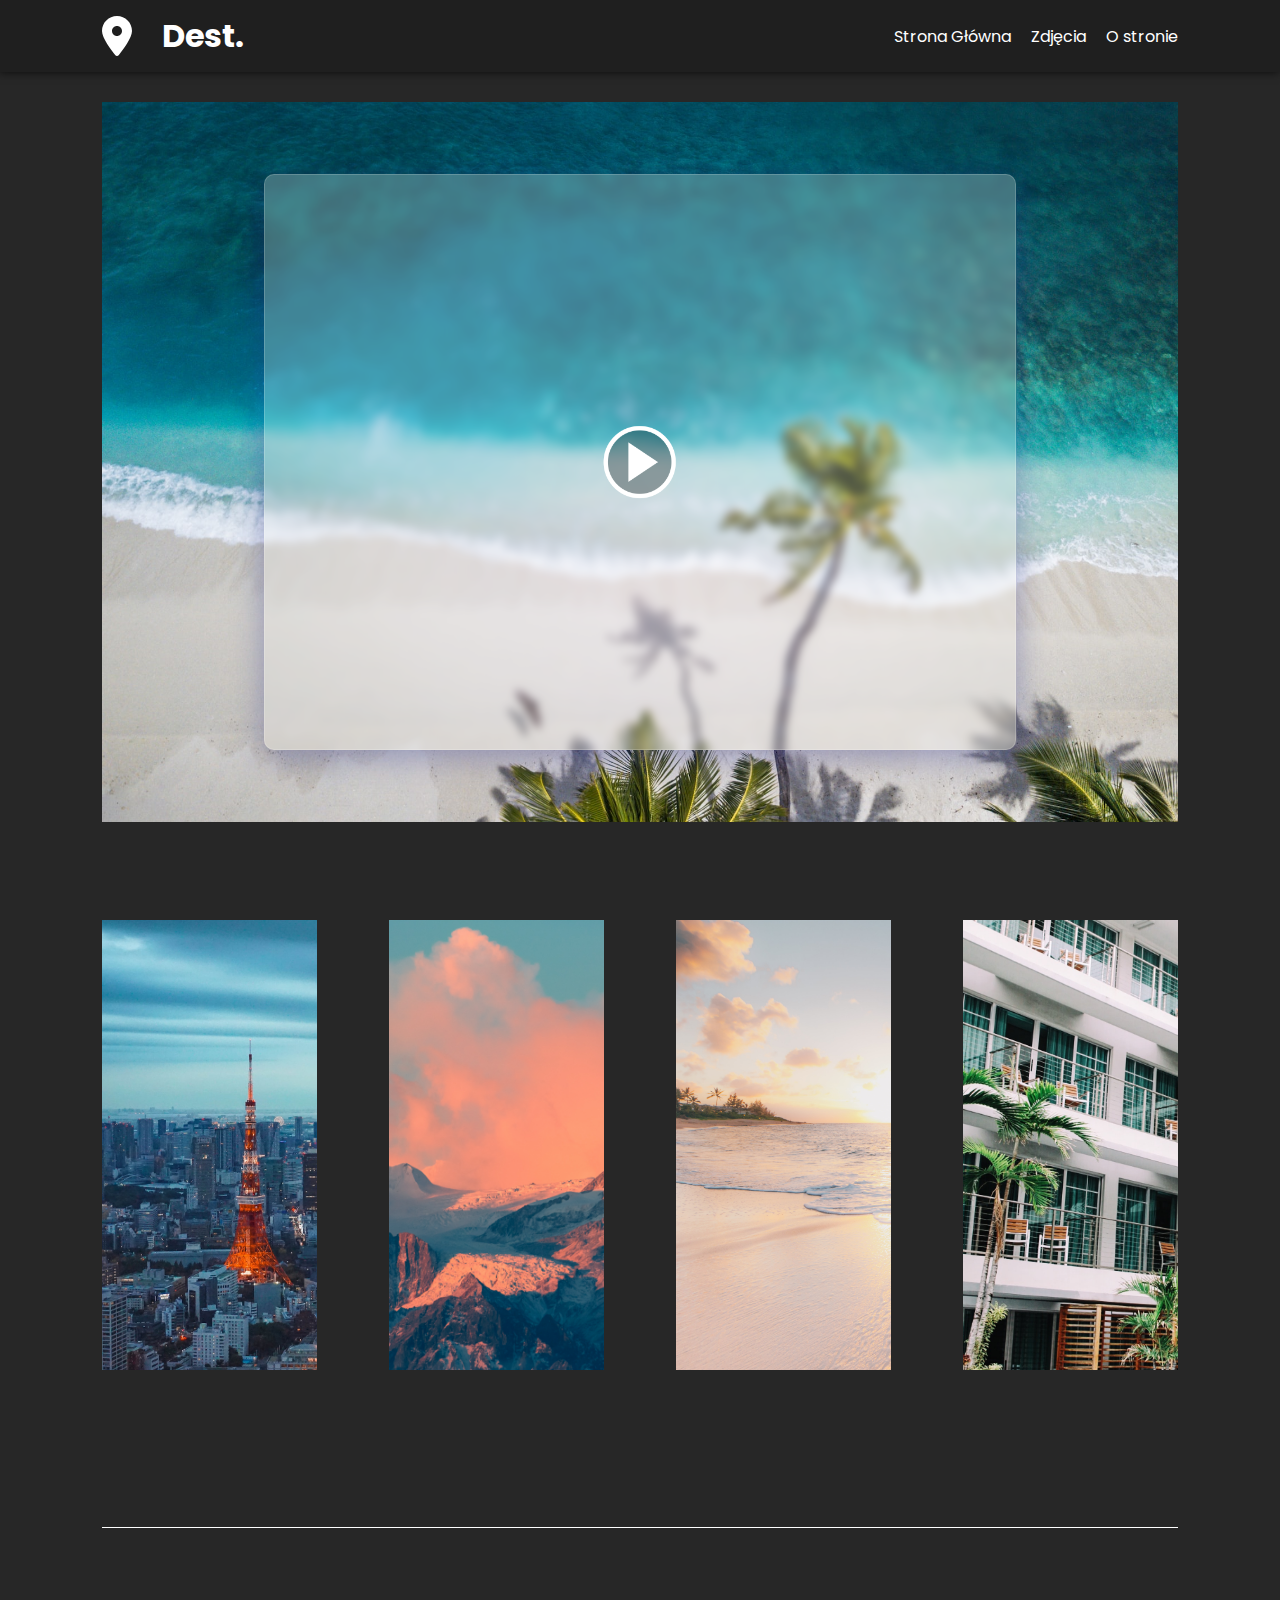
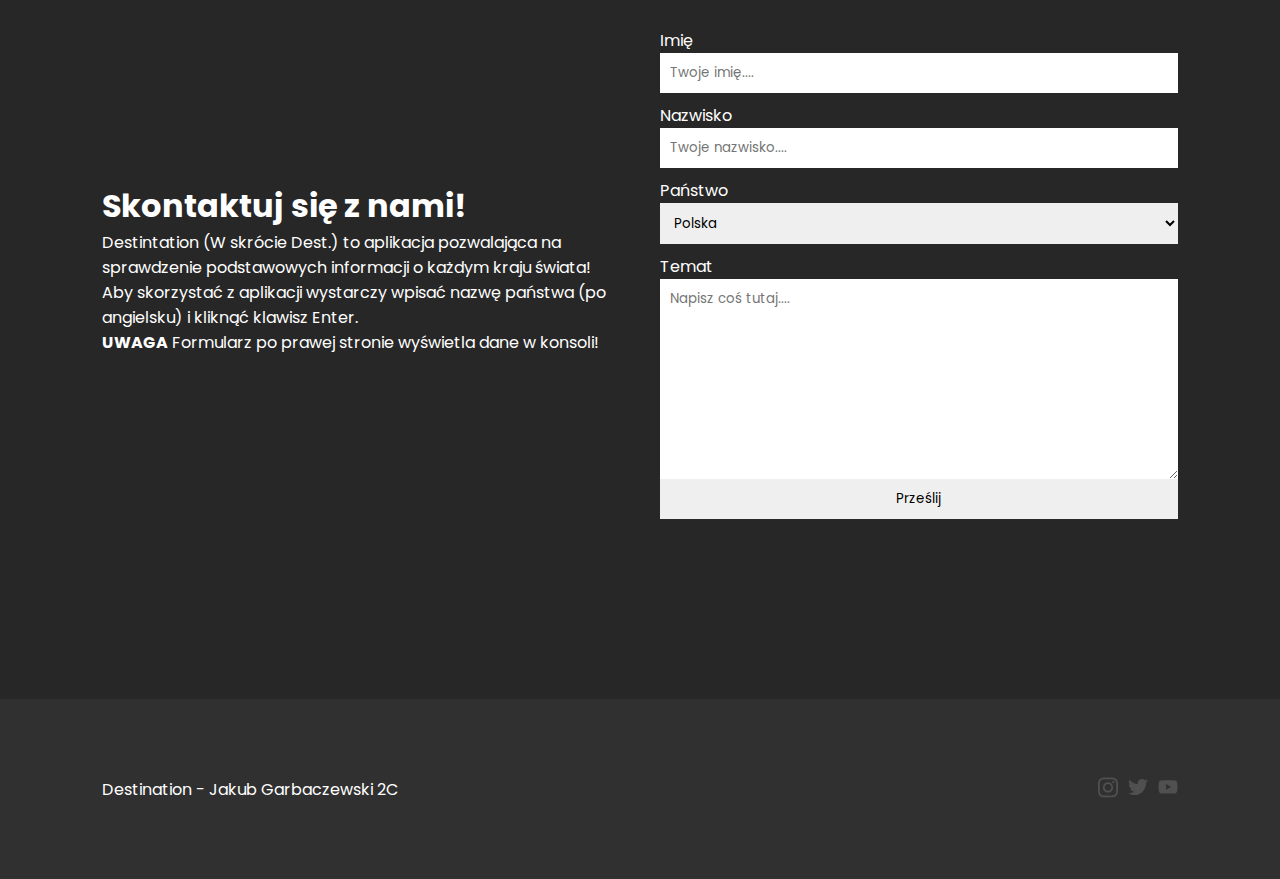
==== index.html @ f0a4e4e3 "first commit" ====
<!DOCTYPE html>
<html lang="en">

<head>
    <meta charset="UTF-8">
    <meta http-equiv="X-UA-Compatible" content="IE=edge">
    <meta name="viewport" content="width=device-width, initial-scale=1.0">
    <link rel="stylesheet" href="styles.css">
    <title>Dest.</title>
</head>

<body>
    <header>
        <a href="">
            <div class="logo">
                <svg xmlns="http://www.w3.org/2000/svg" viewBox="0 0 384 512">
                    <!--! Font Awesome Pro 6.2.0 by @fontawesome - https://fontawesome.com License - https://fontawesome.com/license (Commercial License) Copyright 2022 Fonticons, Inc. -->
                    <path
                        d="M215.7 499.2C267 435 384 279.4 384 192C384 86 298 0 192 0S0 86 0 192c0 87.4 117 243 168.3 307.2c12.3 15.3 35.1 15.3 47.4 0zM192 256c-35.3 0-64-28.7-64-64s28.7-64 64-64s64 28.7 64 64s-28.7 64-64 64z" />
                </svg>
                <h1>Dest.</h1>
            </div>
        </a>
        <div class="hamburger-menu">
            <input id="menu__toggle" type="checkbox" />
            <label class="menu__btn" for="menu__toggle">
              <span></span>
            </label>
        
            <ul class="menu__box">
              <li><a class="menu__item" href="index.html">Strona Główna</a></li>
              <li><a class="menu__item" href="zdjecia.html">Zdjęcia</a></li>
              <li><a class="menu__item" href="info.html#kontakt">O stronie</a></li>
            </ul>
        </div>
        <div class="list">
            <a href="index.html"><p>Strona Główna</p></a>
            <a href="#footer"><p>Zdjęcia</p></a>
            <a href="info.html#kontakt">O stronie</a>
        </div>
    </header>
    <main id="main">
        <div class="form" id="form">
            <div class="start" id="menu">
                <img src="./assets/start.png" alt="" id="startbtn">
            </div>
        </div>
    </main>
    <div class="galeria">
        <div class="img1">

        </div>
        <div class="img2">

        </div>
        <div class="img3">

        </div>
        <div class="img4">

        </div>
    </div>
    <div class="kontakt" id="kontakt">
        <div class="contactinfo">
            <h1>Skontaktuj się z nami!</h1>
            <p>Destintation (W skrócie Dest.) to aplikacja pozwalająca na sprawdzenie podstawowych informacji o każdym kraju świata!<br>Aby skorzystać z aplikacji wystarczy wpisać nazwę państwa (po angielsku) i kliknąć klawisz Enter.<br><b>UWAGA</b> Formularz po prawej stronie wyświetla dane w konsoli!</p>
        </div>
        <div class="gap">
            
        </div>
        <div class="contactform">
            <form onsubmit="return false" id="formularz">
                <label for="fname">Imię</label>
                <input type="text" id="fname" name="firstname" placeholder="Twoje imię....">

                <label for="lname">Nazwisko</label>
                <input type="text" id="lname" name="lastname" placeholder="Twoje nazwisko....">

                <label for="country">Państwo</label>
                <select id="country" name="country">
                <option value="Polska">Polska</option>
                <option value="Niemcy">Niemcy</option>
                <option value="Wielka Brytania">Wielka Brytania</option>
                </select>

                <label for="subject">Temat</label>
                <textarea id="subject" name="subject" placeholder="Napisz coś tutaj...." style="height:200px"></textarea>

                <input type="submit" value="Prześlij" id="btn">
            </form>
        </div>
    </div>
    <footer id="footer">
        <div class="logo">
            <p>Destination - Jakub Garbaczewski 2C</p>
        </div>
        <div class="sm">
            <a href="https://www.instagram.com" target="_blank"><svg xmlns="http://www.w3.org/2000/svg" viewBox="0 0 448 512"><!--! Font Awesome Pro 6.2.0 by @fontawesome - https://fontawesome.com License - https://fontawesome.com/license (Commercial License) Copyright 2022 Fonticons, Inc. --><path d="M224.1 141c-63.6 0-114.9 51.3-114.9 114.9s51.3 114.9 114.9 114.9S339 319.5 339 255.9 287.7 141 224.1 141zm0 189.6c-41.1 0-74.7-33.5-74.7-74.7s33.5-74.7 74.7-74.7 74.7 33.5 74.7 74.7-33.6 74.7-74.7 74.7zm146.4-194.3c0 14.9-12 26.8-26.8 26.8-14.9 0-26.8-12-26.8-26.8s12-26.8 26.8-26.8 26.8 12 26.8 26.8zm76.1 27.2c-1.7-35.9-9.9-67.7-36.2-93.9-26.2-26.2-58-34.4-93.9-36.2-37-2.1-147.9-2.1-184.9 0-35.8 1.7-67.6 9.9-93.9 36.1s-34.4 58-36.2 93.9c-2.1 37-2.1 147.9 0 184.9 1.7 35.9 9.9 67.7 36.2 93.9s58 34.4 93.9 36.2c37 2.1 147.9 2.1 184.9 0 35.9-1.7 67.7-9.9 93.9-36.2 26.2-26.2 34.4-58 36.2-93.9 2.1-37 2.1-147.8 0-184.8zM398.8 388c-7.8 19.6-22.9 34.7-42.6 42.6-29.5 11.7-99.5 9-132.1 9s-102.7 2.6-132.1-9c-19.6-7.8-34.7-22.9-42.6-42.6-11.7-29.5-9-99.5-9-132.1s-2.6-102.7 9-132.1c7.8-19.6 22.9-34.7 42.6-42.6 29.5-11.7 99.5-9 132.1-9s102.7-2.6 132.1 9c19.6 7.8 34.7 22.9 42.6 42.6 11.7 29.5 9 99.5 9 132.1s2.7 102.7-9 132.1z"/></svg></a>
            <a href=""><svg xmlns="http://www.w3.org/2000/svg" viewBox="0 0 512 512"><!--! Font Awesome Pro 6.2.0 by @fontawesome - https://fontawesome.com License - https://fontawesome.com/license (Commercial License) Copyright 2022 Fonticons, Inc. --><path d="M459.37 151.716c.325 4.548.325 9.097.325 13.645 0 138.72-105.583 298.558-298.558 298.558-59.452 0-114.68-17.219-161.137-47.106 8.447.974 16.568 1.299 25.34 1.299 49.055 0 94.213-16.568 130.274-44.832-46.132-.975-84.792-31.188-98.112-72.772 6.498.974 12.995 1.624 19.818 1.624 9.421 0 18.843-1.3 27.614-3.573-48.081-9.747-84.143-51.98-84.143-102.985v-1.299c13.969 7.797 30.214 12.67 47.431 13.319-28.264-18.843-46.781-51.005-46.781-87.391 0-19.492 5.197-37.36 14.294-52.954 51.655 63.675 129.3 105.258 216.365 109.807-1.624-7.797-2.599-15.918-2.599-24.04 0-57.828 46.782-104.934 104.934-104.934 30.213 0 57.502 12.67 76.67 33.137 23.715-4.548 46.456-13.32 66.599-25.34-7.798 24.366-24.366 44.833-46.132 57.827 21.117-2.273 41.584-8.122 60.426-16.243-14.292 20.791-32.161 39.308-52.628 54.253z"/></svg></a>
            <a href=""><svg xmlns="http://www.w3.org/2000/svg" viewBox="0 0 576 512"><!--! Font Awesome Pro 6.2.0 by @fontawesome - https://fontawesome.com License - https://fontawesome.com/license (Commercial License) Copyright 2022 Fonticons, Inc. --><path d="M549.655 124.083c-6.281-23.65-24.787-42.276-48.284-48.597C458.781 64 288 64 288 64S117.22 64 74.629 75.486c-23.497 6.322-42.003 24.947-48.284 48.597-11.412 42.867-11.412 132.305-11.412 132.305s0 89.438 11.412 132.305c6.281 23.65 24.787 41.5 48.284 47.821C117.22 448 288 448 288 448s170.78 0 213.371-11.486c23.497-6.321 42.003-24.171 48.284-47.821 11.412-42.867 11.412-132.305 11.412-132.305s0-89.438-11.412-132.305zm-317.51 213.508V175.185l142.739 81.205-142.739 81.201z"/></svg></a>
        </div>
    </footer>
    <script src="script.js"></script>
</body>

</html>
---- styles.css ----
@import url('https://fonts.googleapis.com/css2?family=Poppins:ital,wght@0,100;0,200;0,300;0,400;0,500;0,600;0,700;0,800;0,900;1,100;1,200;1,300;1,400;1,500;1,600;1,700;1,800;1,900&display=swap');
*{
    margin: 0;
    padding: 0;
    box-sizing: border-box;
    scroll-behavior: smooth;
}
body{
    background-color: rgb(39, 39, 39);
}
p, h1{
    font-family: 'Poppins', sans-serif;
}
header{
    display: flex;
    justify-content: space-between;
    flex-direction: row;
    padding: 0 8vw;
    height: 8vh;
    align-items: center;
    box-shadow: -1px 0px 9px 0px rgba(0,0,0,0.75);
    -webkit-box-shadow: -1px 0px 9px 0px rgba(0,0,0,0.75);
    -moz-box-shadow: -1px 0px 9px 0px rgba(0,0,0,0.75);
    background-color: rgb(31, 31, 31);
}
header .logo h1{
    font-family: 'Poppins', sans-serif;
    background-color: rgb(31, 31, 31);
}
header .logo{
    display: flex;
    align-items: center;
    color: white;
}
header a{
    text-decoration: none;
}
header .logo svg{
    width: 30px;
    margin-right: 30px;
    fill: white;
}
header .list{
    display: flex;
    flex-direction: row;
    gap: 20px;
    font-family: 'Poppins', sans-serif;
    background-color: rgb(31, 31, 31);
}
header .list > a{
    text-decoration: none;
    color: white;
}
header .list > p{
    background-color: rgb(31, 31, 31);
    color: white;
}

/*Hamburger MENU - Alvaro*/
.hamburger-menu{
    display: none;
}

#menu__toggle {
    opacity: 0;
  }
  #menu__toggle:checked + .menu__btn > span {
    transform: rotate(45deg);
  }
  #menu__toggle:checked + .menu__btn > span::before {
    top: 0;
    transform: rotate(0deg);
  }
  #menu__toggle:checked + .menu__btn > span::after {
    top: 0;
    transform: rotate(90deg);
  }
  #menu__toggle:checked ~ .menu__box {
    left: 0 !important;
  }
  .menu__btn {
    position: absolute;
    top: 35px;
    right: 10vw;
    width: 26px;
    height: 26px;
    cursor: pointer;
    z-index: 1;
  }
  .menu__btn > span,
  .menu__btn > span::before,
  .menu__btn > span::after {
    display: block;
    position: absolute;
    width: 100%;
    height: 2px;
    background-color: #616161;
    transition-duration: .25s;
  }
  .menu__btn > span::before {
    content: '';
    top: -8px;
  }
  .menu__btn > span::after {
    content: '';
    top: 8px;
  }
  .menu__box {
    display: block;
    position: fixed;
    top: 0;
    left: -100%;
    width: 300px;
    height: 100%;
    margin: 0;
    padding: 80px 0;
    z-index: 1;
    list-style: none;
    background-color: rgb(31, 31, 31);
    box-shadow: 2px 2px 6px rgba(0, 0, 0, .4);
    transition-duration: .25s;
  }
  .menu__item {
    display: block;
    padding: 12px 24px;
    color: rgb(210, 210, 210);
    font-family: 'Poppins', sans-serif;
    font-size: 20px;
    font-weight: 600;
    text-decoration: none;
    transition-duration: .25s;
  }
  .menu__item:hover {
    background-color: #CFD8DC;
    color: rgb(47, 47, 47);
  }

/*/Hamburger MENU*/


main{
    background-image: url(./assets/tlo.jpg);
    height: 80vh;
    background-repeat: no-repeat;
    background-size: cover;
    display: flex;
    align-items: center;
    margin: 30px 8vw;
    justify-content: center;
}
main{
    color: white;
}
.option{
    display: flex;
    padding: 0 180px;
    height: 10vh;
    align-items: center;
    justify-content: center;
}
.form{
    background: rgba( 255, 255, 255, 0.25 );
    box-shadow: 0 8px 32px 0 rgba( 31, 38, 135, 0.37 );
    backdrop-filter: blur( 4px );
    -webkit-backdrop-filter: blur( 4px );
    border-radius: 10px;
    border: 1px solid rgba( 255, 255, 255, 0.18 );
    height: 80%;
    width: 70%;
    display: flex;
    justify-content: center;
    align-items: center;
}
.form .flag{
    display: flex;
    align-items: center;
    justify-content: center;
}
.form .flag img{
    width: 50%;
}
.countryName{
    display: flex;
    justify-content: center;
    align-items: center;
}
.capital, .lang, .cur, .time, .startofweek, .rozszerzenie, .back, .countryName{
    display: flex;
    flex-direction: column;
    align-items: center;
    text-align: center;
    justify-content: center;
    border: rgba(0, 0, 0, 0.052) solid 1px;
    height: 100%;
    text-transform: capitalize;
}
.capital svg, .lang svg, .cur svg, .time svg, .startofweek svg, .rozszerzenie svg{
    width: 15%;
    fill: white;
}
.back svg{
    width: 15%;
    fill: rgb(255, 255, 255);
}
.form .start{
    display: flex;
    justify-content: center;
}
.form img#startbtn{
    width: 10%;
    transition: 0.2s;
}
.form img#startbtn:hover{
    width: 11%;
    transition: 0.2s;
    cursor: pointer;
}
.form svg#back{
    transition: 0.2s;
}
.form svg#back:hover{
    width: 17%;
    transition: 0.2s;
    cursor: pointer;
}
.galeria{
    height: 65vh;
    display: flex;
    justify-content: space-between;
    margin: 30px 8vw;
    align-items: center;
}
.galeria .img1, .img2, .img3, .img4{
    width: 20%;
    height: 50vh;
    background-size: cover;
    background-repeat: no-repeat;
    transition: 0.3s;
}
.galeria .img1:hover, .img2:hover, .img3:hover, .img4:hover{
    -webkit-filter: grayscale(100%);
    filter: grayscale(100%);
    transition: 0.3s;
}
.galeria .img1{
    background-image: url(./assets/tky.jpg);
}
.galeria .img2{
    background-image: url(./assets/mountain.jpg);
}
.galeria .img3{
    background-image: url(./assets/beach.jpg);
}
.galeria .img4{
    background-image: url(./assets/hotel.jpg);
}

.kontakt{
    display: flex;
    align-items: center;
    margin: 10vh 8vw;
    padding: 10vh 0vw;
    justify-content: space-between;
    color: white;
    flex-direction: row;
    gap: 20px;
    border-top: 1px solid white;
}
.kontakt .contactinfo{
    width: 100%;
}
.kontakt .contactinfo p h1 span#js{
    display: flex;
    flex-direction: row;
    align-items: center;
    justify-content: center;
}
.contactinfo .row{
    display: flex;
    gap: 10px;
    align-items: center;
}
.contactinfo .row svg{
    width: 20px;
    fill: white;
}
.contactinfo .row1{
    display: flex;
    gap: 10px;
    align-items: center;
    transition: 0.3s;
}
.contactinfo .row1 svg{
    width: 20px;
    fill: white;
}
.contactinfo .row1:hover{
    color: #b0b0b0;
    transition: 0.3s;
    cursor: pointer;
}

.kontakt .contactform{
    width: 100%;
}
.kontakt .contactform form{
    display: flex;
    flex-direction: column;
    width: 100%;
}
.kontakt .contactform form > label{
    margin-top: 10px;
    font-family: 'Poppins', sans-serif;
}
.kontakt .contactform form > input, .contactform form > select, .contactform form > textarea{
    border: none;
    outline: none;
    padding: 10px;
    font-family: 'Poppins', sans-serif;
}
.kontakt .contactform form input#btn{
    transition: 0.2s;
}
.kontakt .contactform form input#btn:hover{
    cursor: pointer;
    background-color: rgba(255, 255, 255, 0.693);
    transition: 0.2s;
}

.galeria .img11, .img22, .img33, .img44{
    width: 20%;
    height: 50vh;
    background-size: cover;
    background-repeat: no-repeat;
    transition: 0.3s;
}

.galeria .img11{
    background-image: url(./assets/img11.jpg);
}
.galeria .img22{
    background-image: url(./assets/css.jpg);
}
.galeria .img33{
    background-image: url(./assets/lodz.webp);
}
.galeria .img44{
    background-image: url(./assets/zdj2.webp);
}

footer{
    display: flex;
    height: 20vh;
    align-items: center;
    padding: 0 8vw;
    justify-content: space-between;
    background-color: rgb(48, 48, 48);

}
footer .sm a > svg{
    width: 20px;
    fill: rgb(80, 80, 80);
    margin-left: 10px;
    
}
footer .sm a > svg:hover{
    fill: rgb(95, 95, 95);
    transition: 0.5s;
}
footer .sm{
    display: flex;
    align-items: center;
}
footer .logo{
    font-family: 'Poppins', sans-serif;
    color: white;
}

@media only screen and (max-width: 700px) {
    .form{
        background: rgba( 255, 255, 255, 0.25 );
        box-shadow: 0 8px 32px 0 rgba( 31, 38, 135, 0.37 );
        backdrop-filter: blur( 4px );
        -webkit-backdrop-filter: blur( 4px );
        border-radius: 10px;
        border: 1px solid rgba( 255, 255, 255, 0.18 );
        height: 90%;
        width: 90%;
        display: flex;
        justify-content: center;
        align-items: center;
    }
    .kontakt{
        display: flex;
        align-items: center;
        margin: 10vh 8vw;
        justify-content: space-between;
        color: white;
        flex-direction: column;
    }
    header .list{
        display: none;
    }
    .form img#startbtn{
        width: 20%;
        transition: 0.2s;
    }
    .form img#startbtn:hover{
        width: 22%;
        transition: 0.2s;
        cursor: pointer;
    }
    .hamburger-menu{
        display: contents;
    }
}
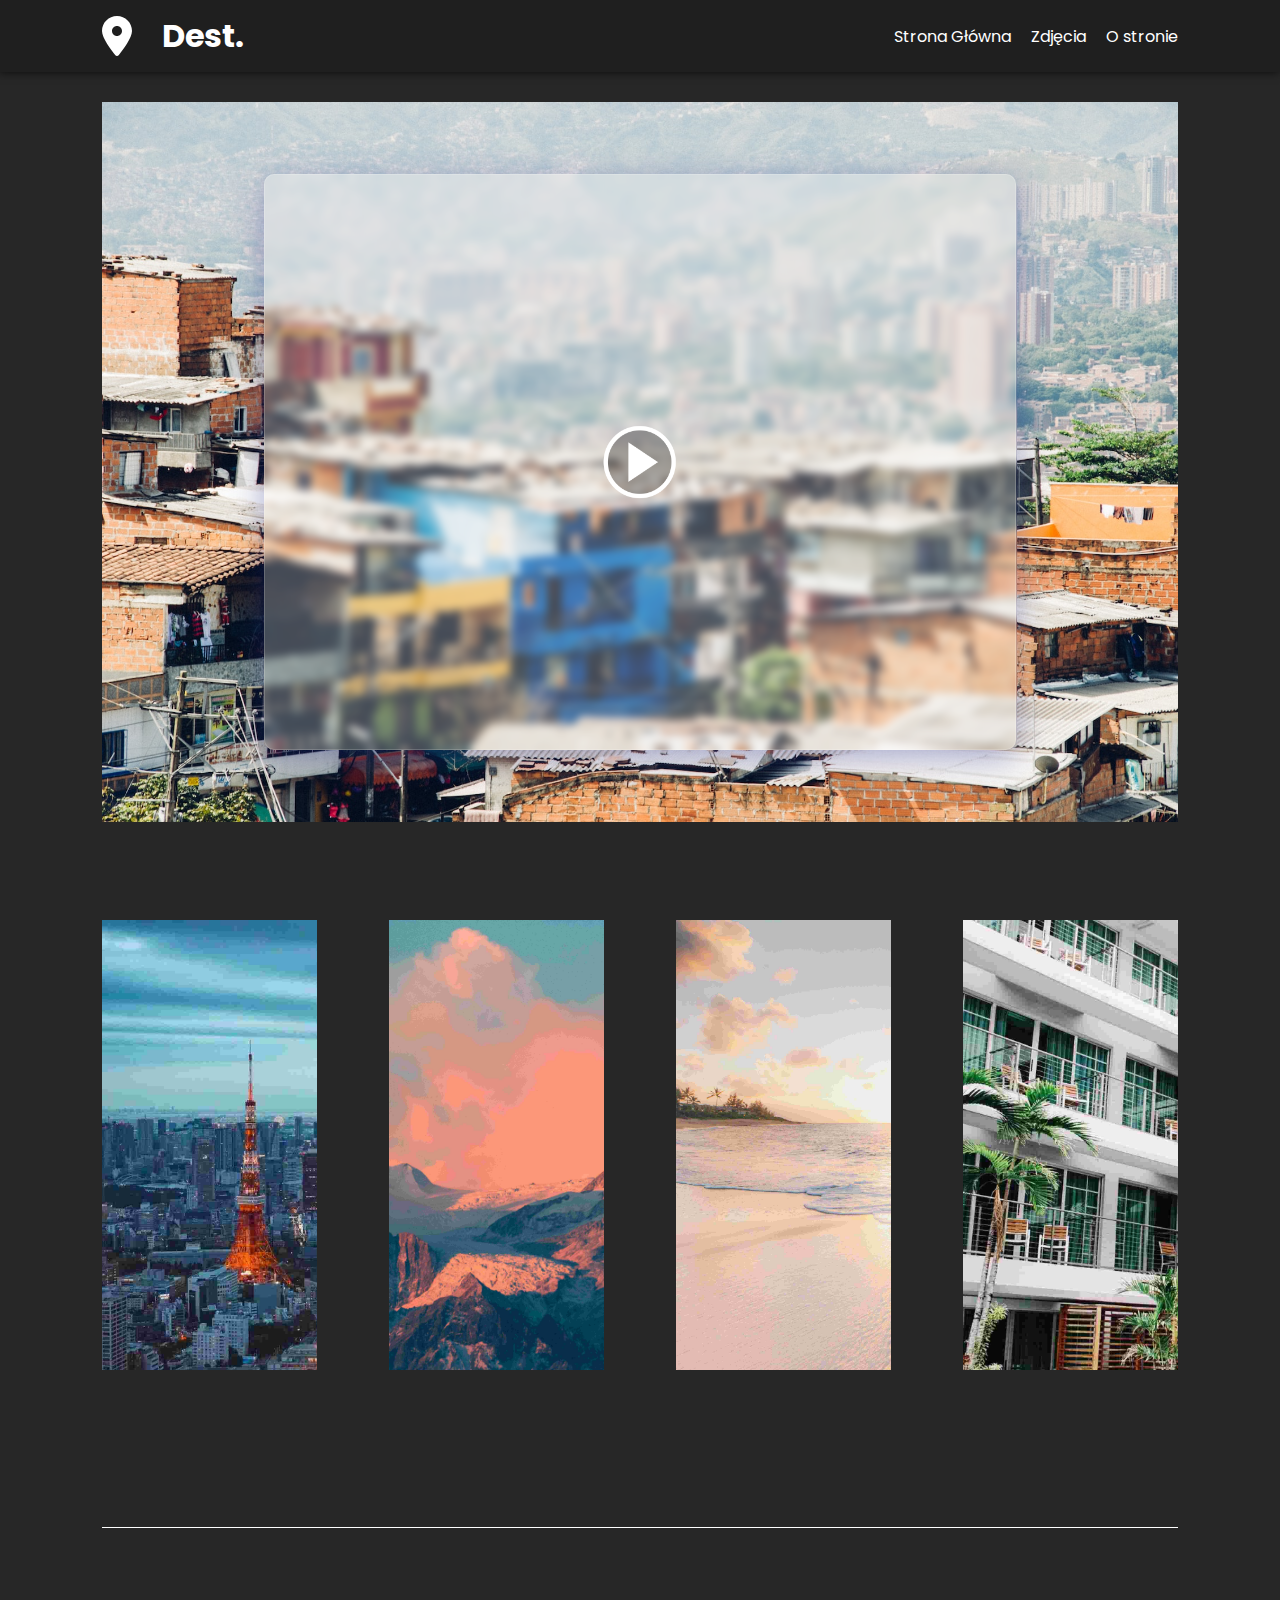
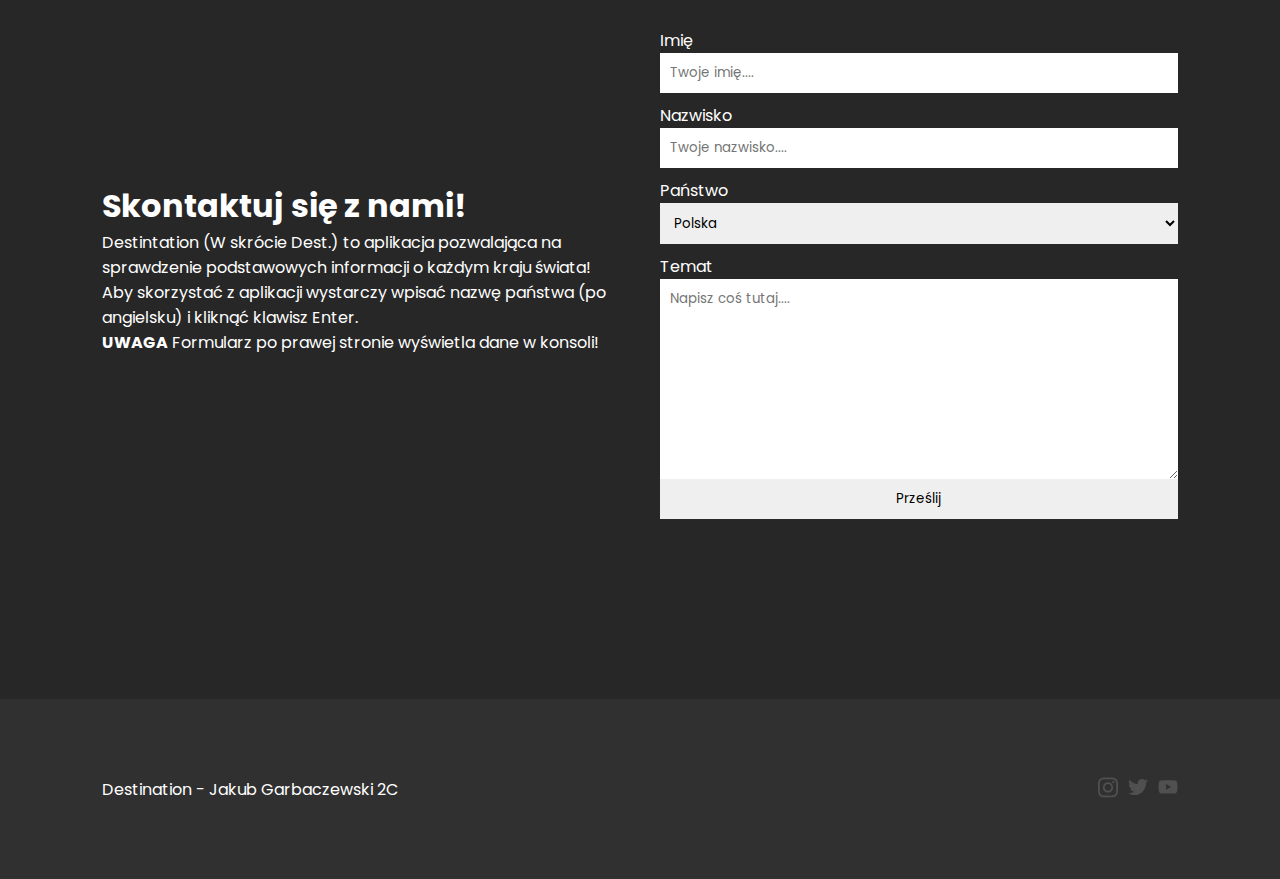
==== commit 66d8f765: "linki foooter" ====
--- a/index.html
+++ b/index.html
@@ -35,7 +35,7 @@
         </div>
         <div class="list">
             <a href="index.html"><p>Strona Główna</p></a>
-            <a href="#footer"><p>Zdjęcia</p></a>
+            <a href="zdjecia.html"><p>Zdjęcia</p></a>
             <a href="info.html#kontakt">O stronie</a>
         </div>
     </header>
@@ -96,8 +96,8 @@
         </div>
         <div class="sm">
             <a href="https://www.instagram.com" target="_blank"><svg xmlns="http://www.w3.org/2000/svg" viewBox="0 0 448 512"><!--! Font Awesome Pro 6.2.0 by @fontawesome - https://fontawesome.com License - https://fontawesome.com/license (Commercial License) Copyright 2022 Fonticons, Inc. --><path d="M224.1 141c-63.6 0-114.9 51.3-114.9 114.9s51.3 114.9 114.9 114.9S339 319.5 339 255.9 287.7 141 224.1 141zm0 189.6c-41.1 0-74.7-33.5-74.7-74.7s33.5-74.7 74.7-74.7 74.7 33.5 74.7 74.7-33.6 74.7-74.7 74.7zm146.4-194.3c0 14.9-12 26.8-26.8 26.8-14.9 0-26.8-12-26.8-26.8s12-26.8 26.8-26.8 26.8 12 26.8 26.8zm76.1 27.2c-1.7-35.9-9.9-67.7-36.2-93.9-26.2-26.2-58-34.4-93.9-36.2-37-2.1-147.9-2.1-184.9 0-35.8 1.7-67.6 9.9-93.9 36.1s-34.4 58-36.2 93.9c-2.1 37-2.1 147.9 0 184.9 1.7 35.9 9.9 67.7 36.2 93.9s58 34.4 93.9 36.2c37 2.1 147.9 2.1 184.9 0 35.9-1.7 67.7-9.9 93.9-36.2 26.2-26.2 34.4-58 36.2-93.9 2.1-37 2.1-147.8 0-184.8zM398.8 388c-7.8 19.6-22.9 34.7-42.6 42.6-29.5 11.7-99.5 9-132.1 9s-102.7 2.6-132.1-9c-19.6-7.8-34.7-22.9-42.6-42.6-11.7-29.5-9-99.5-9-132.1s-2.6-102.7 9-132.1c7.8-19.6 22.9-34.7 42.6-42.6 29.5-11.7 99.5-9 132.1-9s102.7-2.6 132.1 9c19.6 7.8 34.7 22.9 42.6 42.6 11.7 29.5 9 99.5 9 132.1s2.7 102.7-9 132.1z"/></svg></a>
-            <a href=""><svg xmlns="http://www.w3.org/2000/svg" viewBox="0 0 512 512"><!--! Font Awesome Pro 6.2.0 by @fontawesome - https://fontawesome.com License - https://fontawesome.com/license (Commercial License) Copyright 2022 Fonticons, Inc. --><path d="M459.37 151.716c.325 4.548.325 9.097.325 13.645 0 138.72-105.583 298.558-298.558 298.558-59.452 0-114.68-17.219-161.137-47.106 8.447.974 16.568 1.299 25.34 1.299 49.055 0 94.213-16.568 130.274-44.832-46.132-.975-84.792-31.188-98.112-72.772 6.498.974 12.995 1.624 19.818 1.624 9.421 0 18.843-1.3 27.614-3.573-48.081-9.747-84.143-51.98-84.143-102.985v-1.299c13.969 7.797 30.214 12.67 47.431 13.319-28.264-18.843-46.781-51.005-46.781-87.391 0-19.492 5.197-37.36 14.294-52.954 51.655 63.675 129.3 105.258 216.365 109.807-1.624-7.797-2.599-15.918-2.599-24.04 0-57.828 46.782-104.934 104.934-104.934 30.213 0 57.502 12.67 76.67 33.137 23.715-4.548 46.456-13.32 66.599-25.34-7.798 24.366-24.366 44.833-46.132 57.827 21.117-2.273 41.584-8.122 60.426-16.243-14.292 20.791-32.161 39.308-52.628 54.253z"/></svg></a>
-            <a href=""><svg xmlns="http://www.w3.org/2000/svg" viewBox="0 0 576 512"><!--! Font Awesome Pro 6.2.0 by @fontawesome - https://fontawesome.com License - https://fontawesome.com/license (Commercial License) Copyright 2022 Fonticons, Inc. --><path d="M549.655 124.083c-6.281-23.65-24.787-42.276-48.284-48.597C458.781 64 288 64 288 64S117.22 64 74.629 75.486c-23.497 6.322-42.003 24.947-48.284 48.597-11.412 42.867-11.412 132.305-11.412 132.305s0 89.438 11.412 132.305c6.281 23.65 24.787 41.5 48.284 47.821C117.22 448 288 448 288 448s170.78 0 213.371-11.486c23.497-6.321 42.003-24.171 48.284-47.821 11.412-42.867 11.412-132.305 11.412-132.305s0-89.438-11.412-132.305zm-317.51 213.508V175.185l142.739 81.205-142.739 81.201z"/></svg></a>
+            <a href="https://www.twitter.com"><svg xmlns="http://www.w3.org/2000/svg" viewBox="0 0 512 512"><!--! Font Awesome Pro 6.2.0 by @fontawesome - https://fontawesome.com License - https://fontawesome.com/license (Commercial License) Copyright 2022 Fonticons, Inc. --><path d="M459.37 151.716c.325 4.548.325 9.097.325 13.645 0 138.72-105.583 298.558-298.558 298.558-59.452 0-114.68-17.219-161.137-47.106 8.447.974 16.568 1.299 25.34 1.299 49.055 0 94.213-16.568 130.274-44.832-46.132-.975-84.792-31.188-98.112-72.772 6.498.974 12.995 1.624 19.818 1.624 9.421 0 18.843-1.3 27.614-3.573-48.081-9.747-84.143-51.98-84.143-102.985v-1.299c13.969 7.797 30.214 12.67 47.431 13.319-28.264-18.843-46.781-51.005-46.781-87.391 0-19.492 5.197-37.36 14.294-52.954 51.655 63.675 129.3 105.258 216.365 109.807-1.624-7.797-2.599-15.918-2.599-24.04 0-57.828 46.782-104.934 104.934-104.934 30.213 0 57.502 12.67 76.67 33.137 23.715-4.548 46.456-13.32 66.599-25.34-7.798 24.366-24.366 44.833-46.132 57.827 21.117-2.273 41.584-8.122 60.426-16.243-14.292 20.791-32.161 39.308-52.628 54.253z"/></svg></a>
+            <a href="https://www.youtube.com"><svg xmlns="http://www.w3.org/2000/svg" viewBox="0 0 576 512"><!--! Font Awesome Pro 6.2.0 by @fontawesome - https://fontawesome.com License - https://fontawesome.com/license (Commercial License) Copyright 2022 Fonticons, Inc. --><path d="M549.655 124.083c-6.281-23.65-24.787-42.276-48.284-48.597C458.781 64 288 64 288 64S117.22 64 74.629 75.486c-23.497 6.322-42.003 24.947-48.284 48.597-11.412 42.867-11.412 132.305-11.412 132.305s0 89.438 11.412 132.305c6.281 23.65 24.787 41.5 48.284 47.821C117.22 448 288 448 288 448s170.78 0 213.371-11.486c23.497-6.321 42.003-24.171 48.284-47.821 11.412-42.867 11.412-132.305 11.412-132.305s0-89.438-11.412-132.305zm-317.51 213.508V175.185l142.739 81.205-142.739 81.201z"/></svg></a>
         </div>
     </footer>
     <script src="script.js"></script>
--- a/styles.css
+++ b/styles.css
@@ -135,11 +135,11 @@
     color: rgb(47, 47, 47);
   }
 
-/*/Hamburger MENU*/
+/*/Hamburger MENU - Alvaro*/
 
 
 main{
-    background-image: url(./assets/tlo.jpg);
+    background-image: url(./assets/favelas.jpg);
     height: 80vh;
     background-repeat: no-repeat;
     background-size: cover;
@@ -334,6 +334,11 @@
     background-repeat: no-repeat;
     transition: 0.3s;
 }
+.galeria .img11:hover, .img22:hover, .img33:hover, .img44:hover{
+    -webkit-filter: grayscale(100%);
+    filter: grayscale(100%);
+    transition: 0.3s;
+}
 
 .galeria .img11{
     background-image: url(./assets/img11.jpg);
@@ -342,10 +347,10 @@
     background-image: url(./assets/css.jpg);
 }
 .galeria .img33{
-    background-image: url(./assets/lodz.webp);
+    background-image: url(./assets/lodz.jpg);
 }
 .galeria .img44{
-    background-image: url(./assets/zdj2.webp);
+    background-image: url(./assets/zdj2.jpg);
 }
 
 footer{
@@ -375,6 +380,81 @@
     font-family: 'Poppins', sans-serif;
     color: white;
 }
+
+.zdjeciamain{
+    background-image: url(./assets/tky2.jpg);
+    height: 80vh;
+    background-repeat: no-repeat;
+    background-size: cover;
+    background-position: center;
+    display: flex;
+    align-items: flex-end;
+    margin: 30px 8vw;
+    padding: 5vw;
+    justify-content: center;
+    color: white;
+    transition: 0.3s;
+}
+.zdjeciamain .bar{
+    background: rgba( 255, 255, 255, 0.25 );
+    box-shadow: 0 8px 32px 0 rgba( 31, 38, 135, 0.37 );
+    backdrop-filter: blur( 4px );
+    -webkit-backdrop-filter: blur( 4px );
+    border-radius: 30px;
+    border: 1px solid rgba( 255, 255, 255, 0.18 );
+    width: 30%;
+    height: 10%;
+    display: flex;
+    justify-content: space-evenly;
+    padding: 10px;
+    align-items: center;
+}
+.zdjeciamain .bar > .barimg{
+    width: 40px;
+    height: 40px;
+    border-radius: 120px;
+    transition: 0.2s;
+    background-size: cover;
+}
+
+.zdjeciamain .bar > .barimg:hover{
+    transform: scale(1.05);
+    cursor: pointer;
+    transition: 0.2s;
+}
+#barimg1{
+    background-image: url(./assets/tky2.jpg);
+}
+#barimg2{
+    background-image: url(./assets/favelas.jpg);
+}
+#barimg3{
+    background-image: url(./assets/sf.jpg);
+}
+#barimg4{
+    background-image: url(./assets/wwa.jpg);
+}
+#barimg5{
+    background-image: url(./assets/capetown.jpg);
+}
+
+@media only screen and (max-width: 1190px) {
+    .zdjeciamain .bar{
+        background: rgba( 255, 255, 255, 0.25 );
+        box-shadow: 0 8px 32px 0 rgba( 31, 38, 135, 0.37 );
+        backdrop-filter: blur( 4px );
+        -webkit-backdrop-filter: blur( 4px );
+        border-radius: 30px;
+        border: 1px solid rgba( 255, 255, 255, 0.18 );
+        width: 50%;
+        height: 10%;
+        display: flex;
+        justify-content: space-evenly;
+        padding: 10px;
+        align-items: center;
+    }
+}
+
 
 @media only screen and (max-width: 700px) {
     .form{
@@ -413,4 +493,18 @@
     .hamburger-menu{
         display: contents;
     }
-}
+    .zdjeciamain .bar{
+        background: rgba( 255, 255, 255, 0.25 );
+        box-shadow: 0 8px 32px 0 rgba( 31, 38, 135, 0.37 );
+        backdrop-filter: blur( 4px );
+        -webkit-backdrop-filter: blur( 4px );
+        border-radius: 30px;
+        border: 1px solid rgba( 255, 255, 255, 0.18 );
+        width: 100%;
+        height: 10%;
+        display: flex;
+        justify-content: space-evenly;
+        padding: 10px;
+        align-items: center;
+    }
+}
